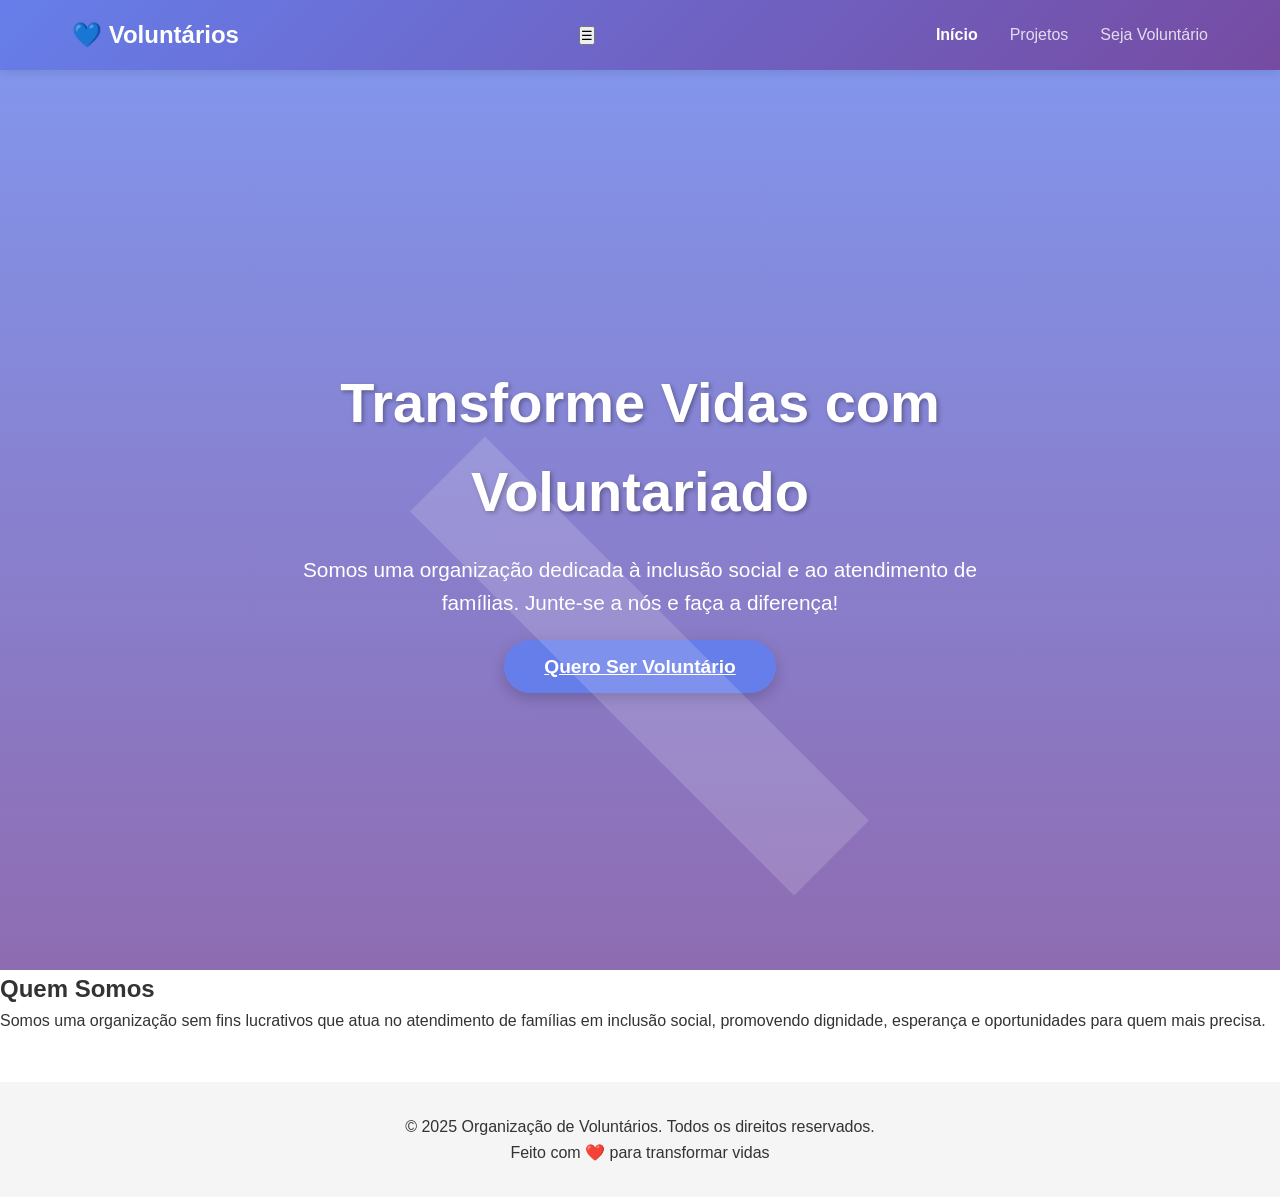
==== index.html @ da0c43c6 "Primeiro commit" ====
<!DOCTYPE html>
<html lang="pt-BR">
<head>
    <meta charset="UTF-8">
    <meta name="viewport" content="width=device-width, initial-scale=1.0">
    <title>Organização de Voluntários - Início</title>
    <link rel="stylesheet" href="style.css">
</head>
<body>
    <!-- Header -->
    <header>
        <nav>
            <div class="logo">&#128153; Voluntários</div>
            <button class="menu-toggle" onclick="toggleMenu()">☰</button>
            <ul id="navMenu">
                <li><a href="index.html" class="active">Início</a></li>
                <li><a href="projeto.html">Projetos</a></li>
                <li><a href="cadastro.html">Seja Voluntário</a></li>

            </ul>
        </nav>
    </header>

    <!-- Hero Section -->
    <section class="hero">
        <div class="hero-content">
            <h1>Transforme Vidas com Voluntariado</h1>
            <p>Somos uma organização dedicada à inclusão social e ao atendimento de famílias. Junte-se a nós e faça a diferença!</p>
            <a href="cadastro.html" class="btn-primary">Quero Ser Voluntário</a>
        </div>
    </section>

    <!-- Quem Somos -->
    <section class="about">
        <h2>Quem Somos</h2>
        <p>Somos uma organização sem fins lucrativos que atua no atendimento de famílias em inclusão social, promovendo dignidade, esperança e oportunidades para quem mais precisa.</p>
        
    </section>  
    <!-- Footer -->
    <footer>
        <p>&copy; 2025 Organização de Voluntários. Todos os direitos reservados.</p>
     <p>Feito com &#10084;&#65039; para transformar vidas</p>
    </footer>

    <script src="index.js"></script>
</body>
</html>
---- style.css ----
* {
    margin: 0;
    padding: 0;
    box-sizing: border-box;
}


body {
    font-family: 'Segoe UI', Tahoma, Geneva, Verdana, sans-serif;
    line-height: 1.6;
    color: #333;
}


/* ==========================
   Header e Navegação
   ========================== */
header {
    background: linear-gradient(135deg, #667eea 0%, #764ba2 100%);
    color: white;
    padding: 1rem 0;
    position: fixed;
    width: 100%;
    top: 0;
    z-index: 1000;
    box-shadow: 0 2px 10px rgba(0,0,0,0.1);
}


nav {
    max-width: 1200px;
    margin: 0 auto;
    display: flex;
    justify-content: space-between;
    align-items: center;
    padding: 0 2rem;
}


.logo {
    font-size: 1.5rem;
    font-weight: bold;
}


nav ul {
    display: flex;
    list-style: none;
    gap: 2rem;
}


nav a {
    color: white;
    text-decoration: none;
    transition: opacity 0.3s;
    font-weight: 500;
}


nav a:hover,
nav a.active {
    opacity: 1;
    font-weight: bold;
}


nav a {
    opacity: 0.8;
}


/* ==========================
   Hero Section - Index
   ========================== */
.hero {
    background: linear-gradient(rgba(102, 126, 234, 0.8), rgba(118, 75, 162, 0.8)),
                url('data:image/svg+xml,<svg xmlns="http://www.w3.org/2000/svg" viewBox="0 0 1200 600"><rect fill="%23f0f0f0" width="1200" height="600"/></svg>');
    background-size: cover;
    background-position: center;
    height: 100vh;
    display: flex;
    align-items: center;
    justify-content: center;
    text-align: center;
    color: white;
    margin-top: 70px;
}


.hero-page {
    background: linear-gradient(135deg, #667eea 0%, #764ba2 100%);
    padding: 8rem 2rem 4rem;
    text-align: center;
    color: white;
    margin-top: 70px;
}


.hero-content, .signup-section {
    max-width: 800px;
    margin: 0 auto;
    padding: 2rem;
    animation: fadeInUp 1s ease-out;
}


.hero h1,
.hero-page h1 {
    font-size: 3.5rem;
    margin-bottom: 1rem;
    text-shadow: 2px 2px 4px rgba(0,0,0,0.3);
}


.hero p,
.hero-page p {
    font-size: 1.3rem;
    margin-bottom: 2rem;
}



.cta-buttons {
    display: flex;
    flex-direction: row; /* lado a lado */
    gap: 1.5rem; /* espaço entre os botões */
    justify-content: center; /* centraliza horizontalmente */
    align-items: center;
    flex-wrap: wrap; /* quebra em telas pequenas */
    margin-top: 2rem;
}


.btn-primary, .btn-secondary {
    flex: 1 1 200px; /* largura mínima 200px, cresce se houver espaço */
    max-width: 250px; /* não fique muito largo */
    padding: 1rem 2.5rem;
    font-size: 1.2rem;
    font-weight: bold;
    border-radius: 50px;
    border: none;
    cursor: pointer;
    transition: all 0.3s ease;
    box-shadow: 0 5px 15px rgba(0,0,0,0.2);
    position: relative;
    overflow: hidden;
    text-align: center;
}


.btn-primary {
    background: #667eea;
    color: white;
}


.btn-secondary {
    background: #764ba2;
    color: white;
}


.btn-primary:hover, .btn-secondary:hover {
    transform: translateY(-3px) scale(1.05);
    box-shadow: 0 10px 25px rgba(0,0,0,0.3);
}


.btn-primary::after, .btn-secondary::after {
    content: '';
    position: absolute;
    top: -50%;
    left: -50%;
    width: 200%;
    height: 200%;
    background: rgba(255,255,255,0.15);
    transform: rotate(45deg);
    transition: all 0.5s ease;
}


.btn-primary:hover::after, .btn-secondary:hover::after {
    top: -20%;
    left: -20%;
}



form fieldset {
    border: 1px solid #ccc;
    border-radius: 8px;
    padding: 1.5rem;
    margin-bottom: 1.5rem;
}


form legend {
    font-weight: bold;
    padding: 0 0.5rem;
}


.form-group {
    margin-bottom: 1rem;
}


.form-group label {
    display: block;
    margin-bottom: 0.5rem;
    font-weight: 500;
}


.form-group input,
.form-group select,
.form-group textarea {
    width: 100%;
    padding: 0.75rem 1rem;
    border-radius: 6px;
    border: 1px solid #ccc;
    font-size: 1rem;
}


.success-message {
    display: none; 
    margin-bottom: 1rem;
    color: green;
    font-weight: bold;
    text-align: center;
}


footer {
    text-align: center;
    padding: 2rem;
    background: #f5f5f5;
    margin-top: 3rem;
}


.about, .impact-cards, .contact, .cta {
    opacity: 0;
    transform: translateY(40px);
    transition: all 0.8s ease;
}
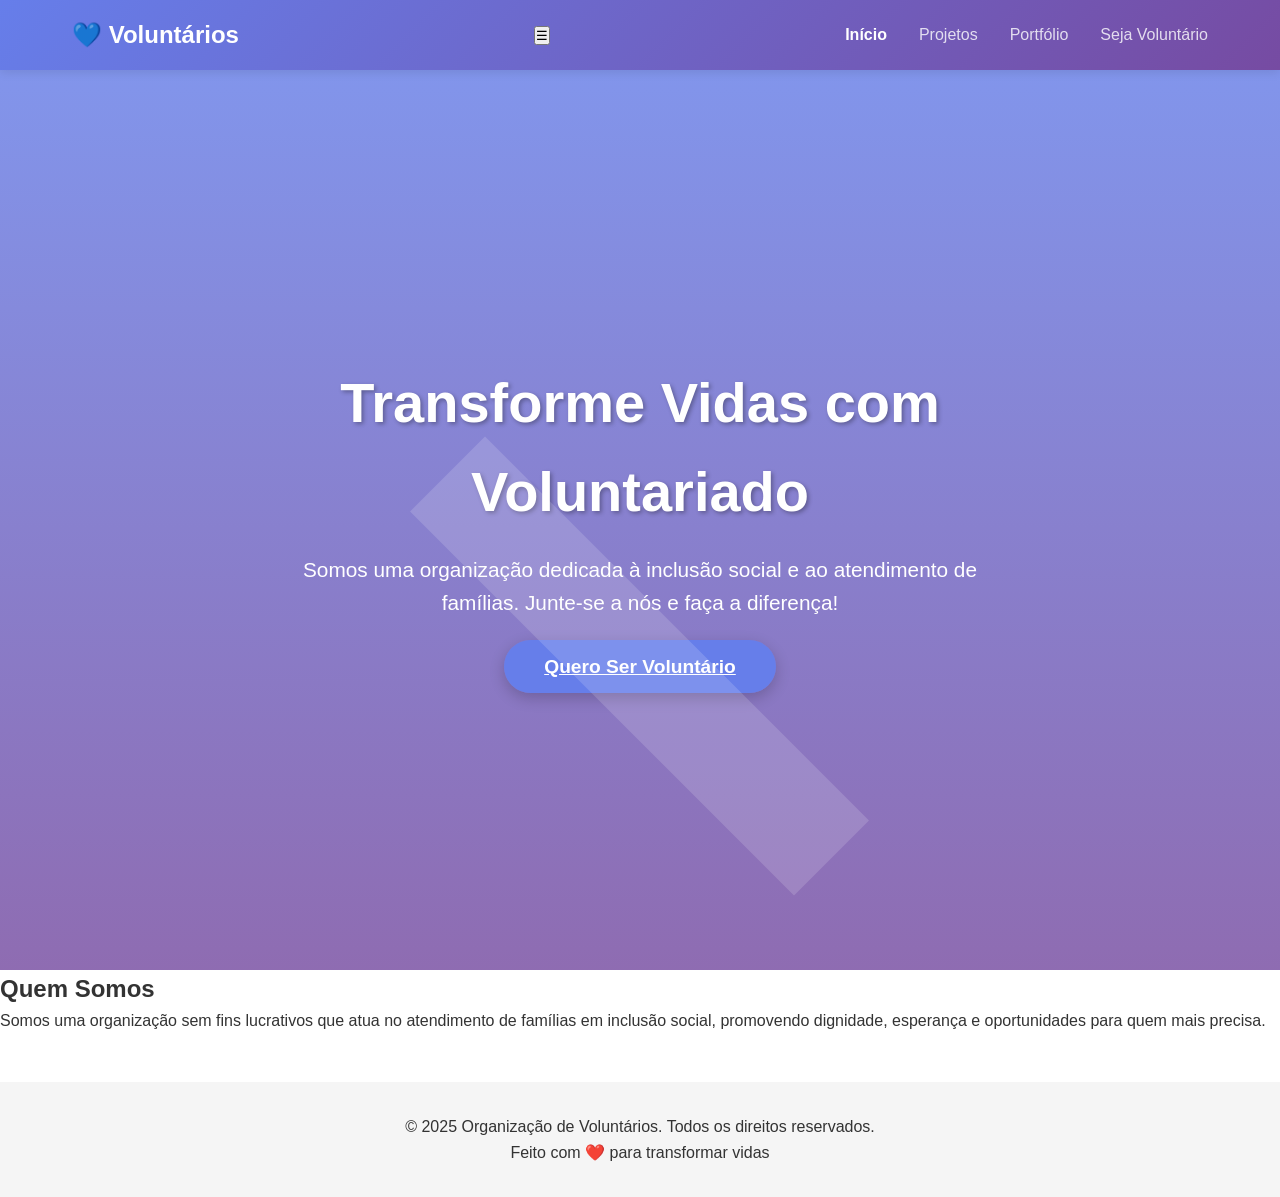
==== commit dbb6497c: "Add Portfolio link to navigation menu adicionando link do portfolio no menu" ====
--- a/index.html
+++ b/index.html
@@ -15,6 +15,7 @@
             <ul id="navMenu">
                 <li><a href="index.html" class="active">Início</a></li>
                 <li><a href="projeto.html">Projetos</a></li>
+                <li><a href="portfolio.html">Portfólio</a></li>
                 <li><a href="cadastro.html">Seja Voluntário</a></li>
 
             </ul>
@@ -44,4 +45,4 @@
 
     <script src="index.js"></script>
 </body>
-</html>+</html>
